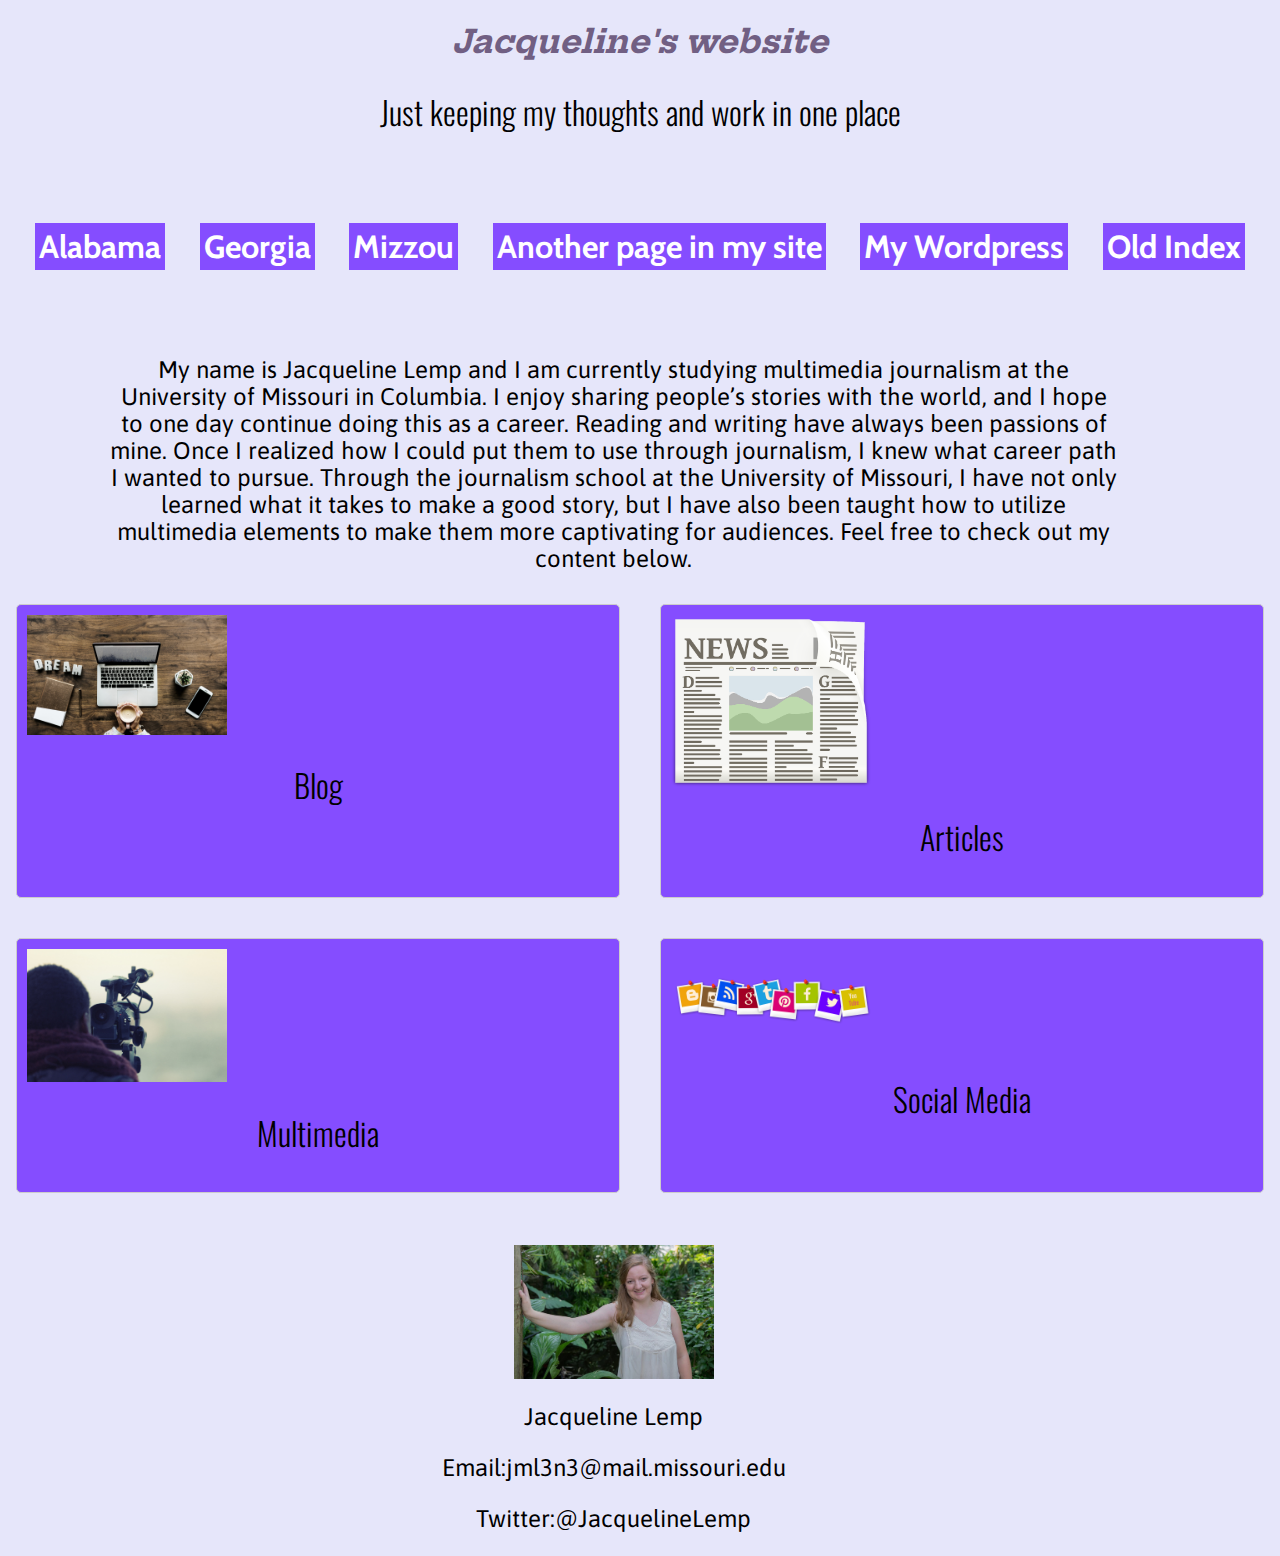
==== index.html @ 28d4bd00 "style" ====
<!DOCTYPE html PUBLIC "-//W3C//DTD XHTML 1.0 Transitional//EN"
   "http://www.w3.org/TR/xhtml1/DTD/xhtml1-transitional.dtd">

   <html xmlns="http://www.w3.org/1999/xhtml">

   <head>
     <title>Jacqueline Lemp 4502</title>
     <meta http-equiv="content-type"
    content="text/html;charset=utf-8" />

    <title>	Grid Layout </title>
      <meta charset="utf-8" />
      
      <meta name="viewport" content="width=device-width, initial-scale=1.0">


<link href="https://fonts.googleapis.com/css?family=Asap|Cabin|Hepta+Slab|Oswald&display=swap" rel="stylesheet">


<link rel="stylesheet" type="text/css" href="style.css" />


  </head>
<body>

<div id="nav">

  <h1>Jacqueline's website</h1>
  <h2>Just keeping my thoughts and work in one place</h2>

  <div class="nav">
  	<div class="item-1 item"><a href="https://www.secsports.com/schedule/football/alabama-crimson-tide" target="_blank" >Alabama</a></div>
  	<div class="item-2 item"><a href="https://www.secsports.com/schedule/football/georgia-bulldogs" target="_blank" >Georgia</a></div>
  	<div class="item-3 item"><a href="https://www.secsports.com/schedule/football/missouri-tigers" target="_blank" >Mizzou</a></div>
  	<div class="item-4 item"><a href="index2.html">Another page in my site</a></div>
  	<div class="item-5 item"><a href="https://www.jacquelinemlemp.wordpress.com" target="_blank" >My Wordpress</a></div>
    <div class="item-6 item"><a href="oldindex.html">Old Index</a></div>
  </div>
</div>

<div class="container">
<p> My name is Jacqueline Lemp and I am currently studying multimedia journalism at the University of Missouri in Columbia.
  I enjoy sharing people’s stories with the world, and I hope to one day continue doing this as a career.
  Reading and writing have always been passions of mine. Once I realized how I could put them to use through journalism, I knew what career path I wanted to pursue.
Through the journalism school at the University of Missouri, I have not only learned what it takes to make a good story,
but I have also been taught how to utilize multimedia elements to make them more captivating for audiences.
Feel free to check out my content below. </p>
  </div>

<ul class="cards">
  <li class="card1">
    <img src="blog.jpg" alt="Blog" width=200px />
    <h2>Blog</h2>
  </li>
  <li class="card2">
    <img src="news.png" alt="Articles" width=200px />
    <h2>Articles</h2>
    </li>
  <li class="card3">
    <img src="videographer.jpg" alt="Multimedia News" width=200px />
      <h2>Multimedia</h2>
    </li>
  <li class="card4">
    <img src="social media.png" alt="Social Media" width=200px />
    <h2>Social Media</h2>
  </li>
</ul>

<p><a href="mailto:jml3n3@mail.missouri.edu"><img src="Image-1.png" alt="Jacqueline's profile photo" width="200px" /></a></p>



  <p>Jacqueline Lemp</p>
  <p>Email:jml3n3@mail.missouri.edu</p>
  <p>Twitter:@JacquelineLemp</p>


  </body>
   </html>
---- style.css ----
/*styles go here*/

p {
  color: black;
  text-align: center;
  font-family: 'Asap', Helvetica, sans-serif;
  font-weight: 400;
  max-width: 80%;
  padding-left: 100px;
  padding-right: 300px:

}


body {
  background-color: lavender;
}

h1 {
  text-align:center;
  color: #715F83;
font-family: 'Hepta Slab', Georgia, serif;
font-style: italic;
font-weight: 700;
}

h2 {
  text-align: center;
  color: black;
  font-family: 'Oswald', Helvetica, sans-serif;
  font-weight: 300;
}

#nav {
  padding: 0;
  list-style-type:none;
}

#nav li{
  padding: 0;
  border-bottom: 1px solid #ccc;
}

#nav a:link, a:visited {
display:block;
color: #fff;
background-color: #854DFF;
font-family: 'Cabin', Georgia, sans-serif;
font-weight:bold;
font-size: 32px;
text-align: center;
text-decoration: none;
padding: 4px;
}

#nav a:hover, a:visited {
background-color: #6300BF
}


img {
  border: none;
  background-color: none;
}

.nav {
  display: flex;
  height: 150px;
	flex-direction: row;
	align-content: flex-end;
  align-content: center;
  align-content: space-around;
  justify-content: space-around;
	flex-wrap: wrap;
  padding: 10px;
  border-radius: 5px;
}

.cards {
    margin: 0 -10px;
    padding: 0;
    list-style: none;
    display: grid;
    grid-template-columns: 1fr 1fr;
    grid-gap: 20px;
}

.cards li {
    background-color: #854DFF;
    border: 1px solid #ccc;
    margin: 0 10px 20px 10px;
    padding: 10px;
    border-radius: 5px;
}

@media screen and (min-width: 300px){
  .cards {
    margin: 0 -10px;
    padding: 8px;
    list-style: none;
    display: grid;
    grid-template-columns: 1fr 1fr;
    grid-gap: 20px;
}

 h2{
   font-size: 1.5em;
 }


}
@media screen and (min-width: 800px) {

  .cards {
    margin: 0 -10px;
    padding: 8px;
    list-style: none;
    display: grid;
    grid-template-rows: 1fr;
    grid-gap: 20px;
  }

  h2{
    font-size: 2em;
  }
  p{
    font-size: 1.5em;
  }
}
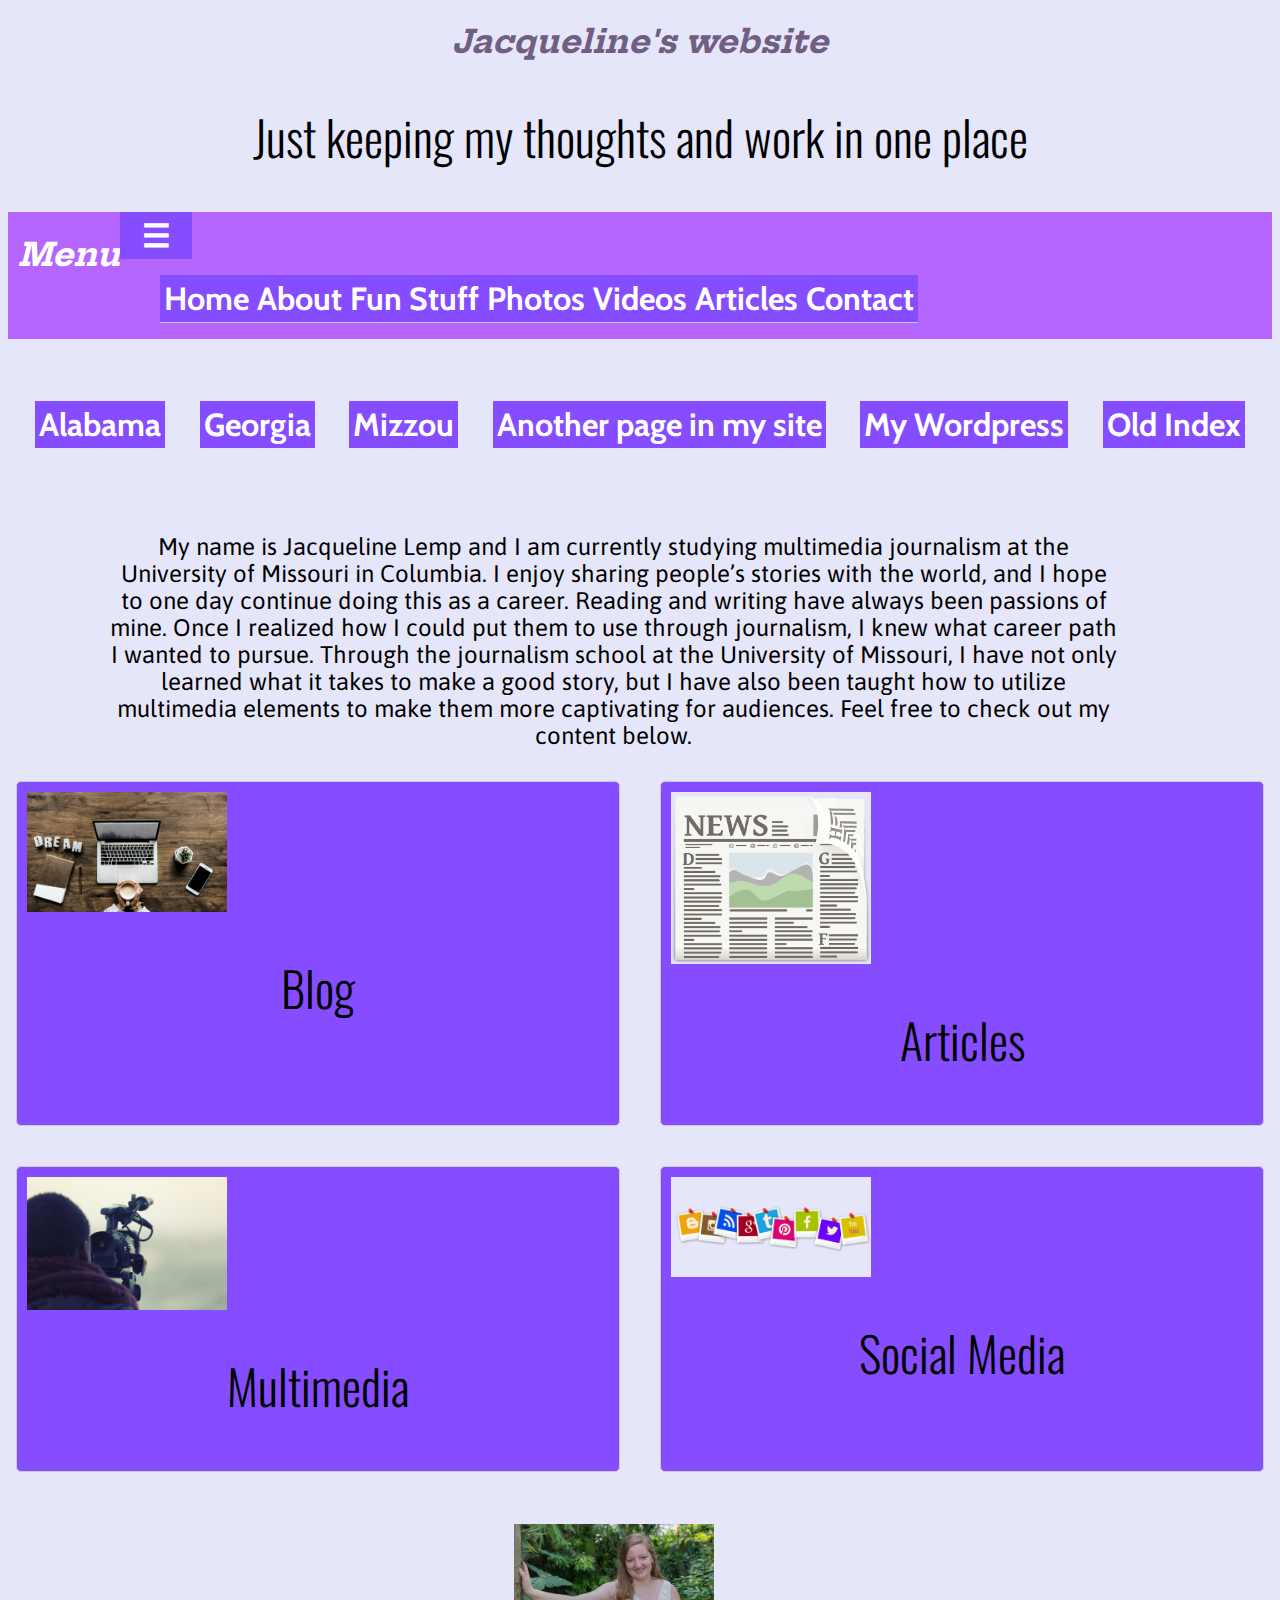
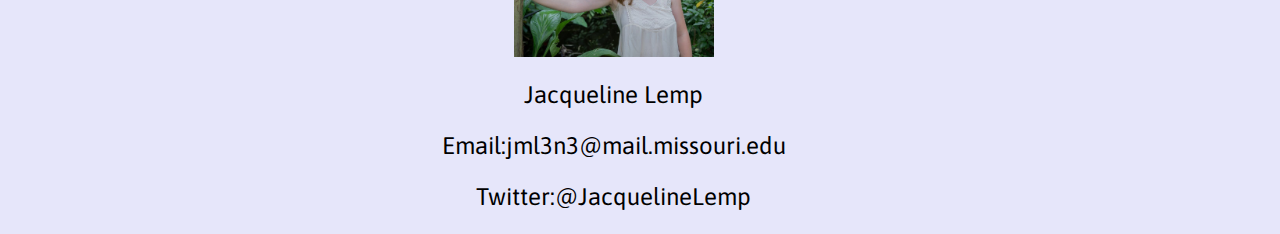
==== commit 6758eeac: "added menu" ====
--- a/index.html
+++ b/index.html
@@ -10,7 +10,7 @@
 
     <title>	Grid Layout </title>
       <meta charset="utf-8" />
-      
+
       <meta name="viewport" content="width=device-width, initial-scale=1.0">
 
 
@@ -19,16 +19,38 @@
 
 <link rel="stylesheet" type="text/css" href="style.css" />
 
+<title>Responsive menu</title>
+  <meta http-equiv="content-type" content="text/html;charset=utf-8" />
+  <link rel="stylesheet" href="style.css">
+  <script src="https://code.jquery.com/jquery-1.12.0.min.js"></script>
+  <script src="menu.js" type="text/javascript"></script>
+
 
   </head>
 <body>
 
-<div id="nav">
+<div id="other">
 
   <h1>Jacqueline's website</h1>
   <h2>Just keeping my thoughts and work in one place</h2>
 
-  <div class="nav">
+  <header>
+  <h1>Menu</h1>
+<nav>
+<a class="menu-trigger" href="#">&#9776;</a>
+<ul>
+  <li><a href="#">Home</a></li>
+  <li><a href="#">About</a></li>
+  <li><a href="#">Fun Stuff</a></li>
+  <li><a href="#">Photos</a></li>
+  <li><a href="#">Videos</a></li>
+  <li><a href="#">Articles</a></li>
+  <li><a href="#">Contact</a></li>
+</ul>
+</nav>
+  </header>
+
+  <div class="other">
   	<div class="item-1 item"><a href="https://www.secsports.com/schedule/football/alabama-crimson-tide" target="_blank" >Alabama</a></div>
   	<div class="item-2 item"><a href="https://www.secsports.com/schedule/football/georgia-bulldogs" target="_blank" >Georgia</a></div>
   	<div class="item-3 item"><a href="https://www.secsports.com/schedule/football/missouri-tigers" target="_blank" >Mizzou</a></div>
--- a/style.css
+++ b/style.css
@@ -7,7 +7,7 @@
   font-weight: 400;
   max-width: 80%;
   padding-left: 100px;
-  padding-right: 300px:
+  padding-right: 100px;
 
 }
 
@@ -31,17 +31,17 @@
   font-weight: 300;
 }
 
-#nav {
+#other {
   padding: 0;
   list-style-type:none;
 }
 
-#nav li{
+#other li{
   padding: 0;
   border-bottom: 1px solid #ccc;
 }
 
-#nav a:link, a:visited {
+#other a:link, a:visited {
 display:block;
 color: #fff;
 background-color: #854DFF;
@@ -53,17 +53,17 @@
 padding: 4px;
 }
 
-#nav a:hover, a:visited {
+#other a:hover, a:visited {
 background-color: #6300BF
 }
 
 
 img {
   border: none;
-  background-color: none;
+  background-color: lavender;
 }
 
-.nav {
+.other {
   display: flex;
   height: 150px;
 	flex-direction: row;
@@ -93,23 +93,8 @@
     border-radius: 5px;
 }
 
-@media screen and (min-width: 300px){
-  .cards {
-    margin: 0 -10px;
-    padding: 8px;
-    list-style: none;
-    display: grid;
-    grid-template-columns: 1fr 1fr;
-    grid-gap: 20px;
-}
 
- h2{
-   font-size: 1.5em;
- }
-
-
-}
-@media screen and (min-width: 800px) {
+@media screen and (min-width: 600px) {
 
   .cards {
     margin: 0 -10px;
@@ -124,6 +109,89 @@
     font-size: 2em;
   }
   p{
-    font-size: 1.5em;
+    font-size: 1.3em;
+  }
+
+}
+
+
+@media screen and (min-width: 1000px){
+  .cards {
+    margin: 0 -10px;
+    padding: 8px;
+    list-style: none;
+    display: grid;
+    grid-template-columns: 1fr 1fr;
+    grid-gap: 20px;
+}
+
+ h2{
+   font-size: 3em;
+ }
+
+ p{
+   font-size: 1.5em;
+ }
+}
+
+
+nav ul li {
+  display: block;
+  border-top: 1px #79896D solid;
+}
+
+nav a {
+  color: #F8ECC2;
+  display: block;
+  text-decoration: none;
+  padding: 20px 30px;
+}
+
+header {
+  background-color: #B566FF;
+  margin: 0;
+  padding: 0 10px;
+}
+
+header {
+  display: flex;
+  flex-flow: row;
+}
+
+.menu-trigger {
+  order: 1;
+  font-size: 1.75em;
+  width: 2em;
+}
+
+header h1 {
+  order: 2;
+  color: white;
+  font-size: 2em;
+}
+
+nav ul {
+  display: none;
+}
+
+@media screen and (min-width: 700px) {
+  nav ul {
+    display: flex;
+  }
+
+  nav ul li {
+    border-top: none;
+  }
+
+  .menu-trigger {
+    display: none;
+  }
+
+  header h1 {
+    order: 1;
+  }
+
+  nav {
+    order: 2;
   }
 }
--- a/style.css
+++ b/style.css
@@ -7,7 +7,7 @@
   font-weight: 400;
   max-width: 80%;
   padding-left: 100px;
-  padding-right: 300px:
+  padding-right: 100px;
 
 }
 
@@ -31,17 +31,17 @@
   font-weight: 300;
 }
 
-#nav {
+#other {
   padding: 0;
   list-style-type:none;
 }
 
-#nav li{
+#other li{
   padding: 0;
   border-bottom: 1px solid #ccc;
 }
 
-#nav a:link, a:visited {
+#other a:link, a:visited {
 display:block;
 color: #fff;
 background-color: #854DFF;
@@ -53,17 +53,17 @@
 padding: 4px;
 }
 
-#nav a:hover, a:visited {
+#other a:hover, a:visited {
 background-color: #6300BF
 }
 
 
 img {
   border: none;
-  background-color: none;
+  background-color: lavender;
 }
 
-.nav {
+.other {
   display: flex;
   height: 150px;
 	flex-direction: row;
@@ -93,23 +93,8 @@
     border-radius: 5px;
 }
 
-@media screen and (min-width: 300px){
-  .cards {
-    margin: 0 -10px;
-    padding: 8px;
-    list-style: none;
-    display: grid;
-    grid-template-columns: 1fr 1fr;
-    grid-gap: 20px;
-}
 
- h2{
-   font-size: 1.5em;
- }
-
-
-}
-@media screen and (min-width: 800px) {
+@media screen and (min-width: 600px) {
 
   .cards {
     margin: 0 -10px;
@@ -124,6 +109,89 @@
     font-size: 2em;
   }
   p{
-    font-size: 1.5em;
+    font-size: 1.3em;
+  }
+
+}
+
+
+@media screen and (min-width: 1000px){
+  .cards {
+    margin: 0 -10px;
+    padding: 8px;
+    list-style: none;
+    display: grid;
+    grid-template-columns: 1fr 1fr;
+    grid-gap: 20px;
+}
+
+ h2{
+   font-size: 3em;
+ }
+
+ p{
+   font-size: 1.5em;
+ }
+}
+
+
+nav ul li {
+  display: block;
+  border-top: 1px #79896D solid;
+}
+
+nav a {
+  color: #F8ECC2;
+  display: block;
+  text-decoration: none;
+  padding: 20px 30px;
+}
+
+header {
+  background-color: #B566FF;
+  margin: 0;
+  padding: 0 10px;
+}
+
+header {
+  display: flex;
+  flex-flow: row;
+}
+
+.menu-trigger {
+  order: 1;
+  font-size: 1.75em;
+  width: 2em;
+}
+
+header h1 {
+  order: 2;
+  color: white;
+  font-size: 2em;
+}
+
+nav ul {
+  display: none;
+}
+
+@media screen and (min-width: 700px) {
+  nav ul {
+    display: flex;
+  }
+
+  nav ul li {
+    border-top: none;
+  }
+
+  .menu-trigger {
+    display: none;
+  }
+
+  header h1 {
+    order: 1;
+  }
+
+  nav {
+    order: 2;
   }
 }
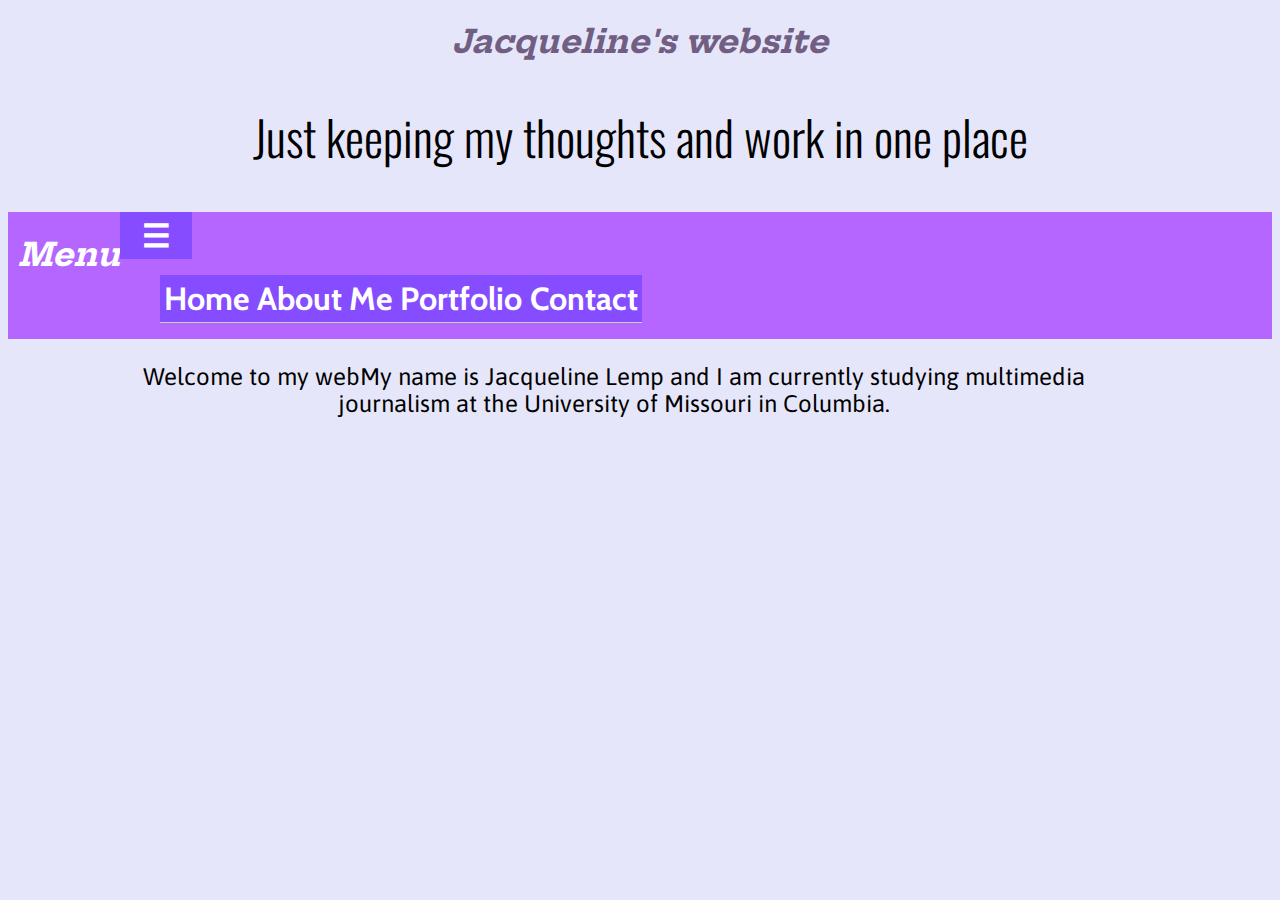
==== commit 29398df7: "idek" ====
--- a/index.html
+++ b/index.html
@@ -15,8 +15,6 @@
 
 
 <link href="https://fonts.googleapis.com/css?family=Asap|Cabin|Hepta+Slab|Oswald&display=swap" rel="stylesheet">
-
-
 <link rel="stylesheet" type="text/css" href="style.css" />
 
 <title>Responsive menu</title>
@@ -39,62 +37,19 @@
 <nav>
 <a class="menu-trigger" href="#">&#9776;</a>
 <ul>
-  <li><a href="#">Home</a></li>
-  <li><a href="#">About</a></li>
-  <li><a href="#">Fun Stuff</a></li>
-  <li><a href="#">Photos</a></li>
-  <li><a href="#">Videos</a></li>
-  <li><a href="#">Articles</a></li>
-  <li><a href="#">Contact</a></li>
+  <li><a href="index.html">Home</a></li>
+  <li><a href="index2.html">About Me</a></li>
+  <li><a href="portfolio.html">Portfolio</a></li>
+  <li><a href="contact.html">Contact</a></li>
 </ul>
 </nav>
   </header>
-
-  <div class="other">
-  	<div class="item-1 item"><a href="https://www.secsports.com/schedule/football/alabama-crimson-tide" target="_blank" >Alabama</a></div>
-  	<div class="item-2 item"><a href="https://www.secsports.com/schedule/football/georgia-bulldogs" target="_blank" >Georgia</a></div>
-  	<div class="item-3 item"><a href="https://www.secsports.com/schedule/football/missouri-tigers" target="_blank" >Mizzou</a></div>
-  	<div class="item-4 item"><a href="index2.html">Another page in my site</a></div>
-  	<div class="item-5 item"><a href="https://www.jacquelinemlemp.wordpress.com" target="_blank" >My Wordpress</a></div>
-    <div class="item-6 item"><a href="oldindex.html">Old Index</a></div>
-  </div>
 </div>
 
 <div class="container">
-<p> My name is Jacqueline Lemp and I am currently studying multimedia journalism at the University of Missouri in Columbia.
-  I enjoy sharing people’s stories with the world, and I hope to one day continue doing this as a career.
-  Reading and writing have always been passions of mine. Once I realized how I could put them to use through journalism, I knew what career path I wanted to pursue.
-Through the journalism school at the University of Missouri, I have not only learned what it takes to make a good story,
-but I have also been taught how to utilize multimedia elements to make them more captivating for audiences.
-Feel free to check out my content below. </p>
+<p> Welcome to my webMy name is Jacqueline Lemp and I am currently studying multimedia journalism at the University of Missouri in Columbia.
+ </p>
   </div>
-
-<ul class="cards">
-  <li class="card1">
-    <img src="blog.jpg" alt="Blog" width=200px />
-    <h2>Blog</h2>
-  </li>
-  <li class="card2">
-    <img src="news.png" alt="Articles" width=200px />
-    <h2>Articles</h2>
-    </li>
-  <li class="card3">
-    <img src="videographer.jpg" alt="Multimedia News" width=200px />
-      <h2>Multimedia</h2>
-    </li>
-  <li class="card4">
-    <img src="social media.png" alt="Social Media" width=200px />
-    <h2>Social Media</h2>
-  </li>
-</ul>
-
-<p><a href="mailto:jml3n3@mail.missouri.edu"><img src="Image-1.png" alt="Jacqueline's profile photo" width="200px" /></a></p>
-
-
-
-  <p>Jacqueline Lemp</p>
-  <p>Email:jml3n3@mail.missouri.edu</p>
-  <p>Twitter:@JacquelineLemp</p>
 
 
   </body>
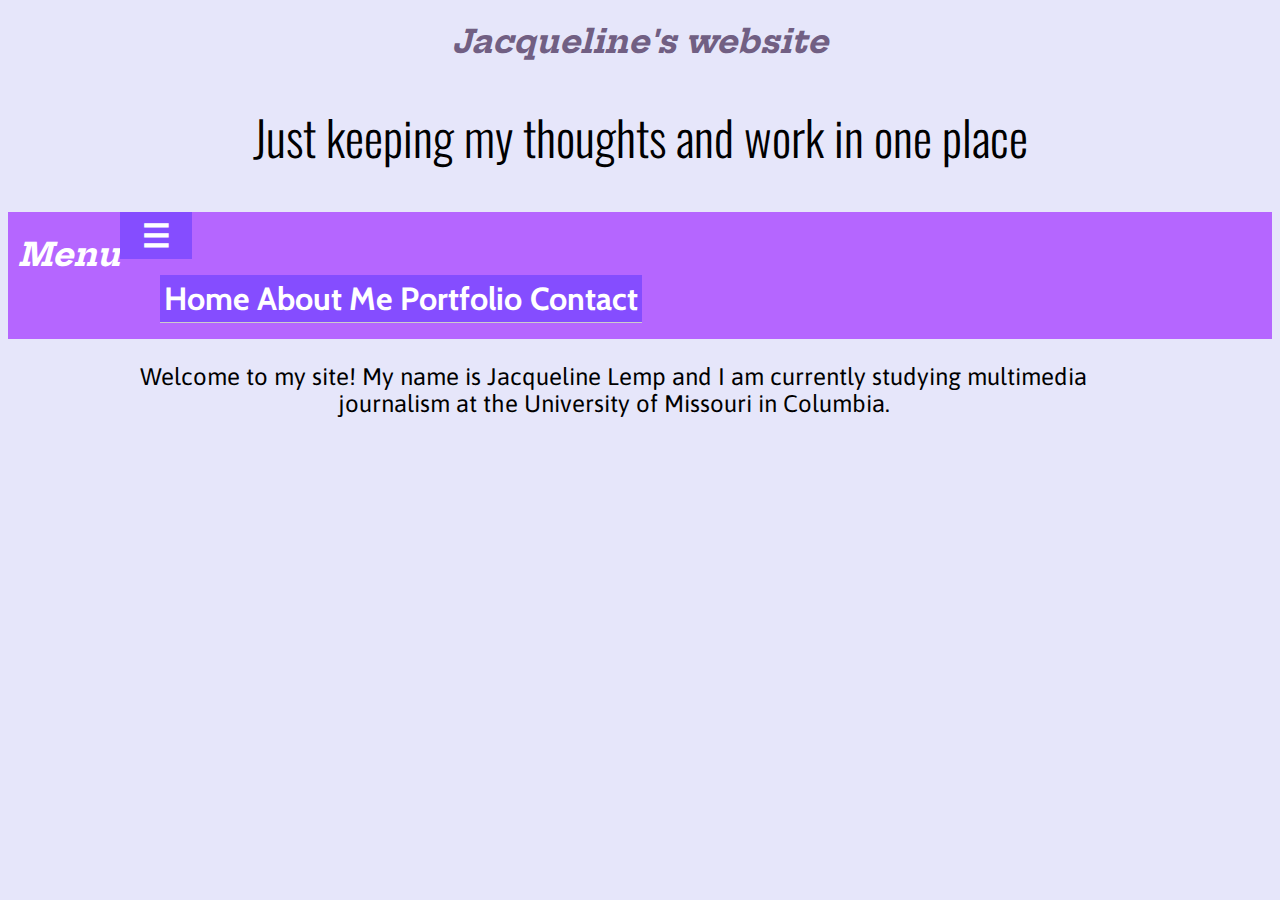
==== commit b1592d1f: "tryna fix stuff" ====
--- a/index.html
+++ b/index.html
@@ -1,7 +1,4 @@
-<!DOCTYPE html PUBLIC "-//W3C//DTD XHTML 1.0 Transitional//EN"
-   "http://www.w3.org/TR/xhtml1/DTD/xhtml1-transitional.dtd">
-
-   <html xmlns="http://www.w3.org/1999/xhtml">
+<!DOCTYPE html>
 
    <head>
      <title>Jacqueline Lemp 4502</title>
@@ -47,7 +44,7 @@
 </div>
 
 <div class="container">
-<p> Welcome to my webMy name is Jacqueline Lemp and I am currently studying multimedia journalism at the University of Missouri in Columbia.
+<p> Welcome to my site! My name is Jacqueline Lemp and I am currently studying multimedia journalism at the University of Missouri in Columbia.
  </p>
   </div>
 
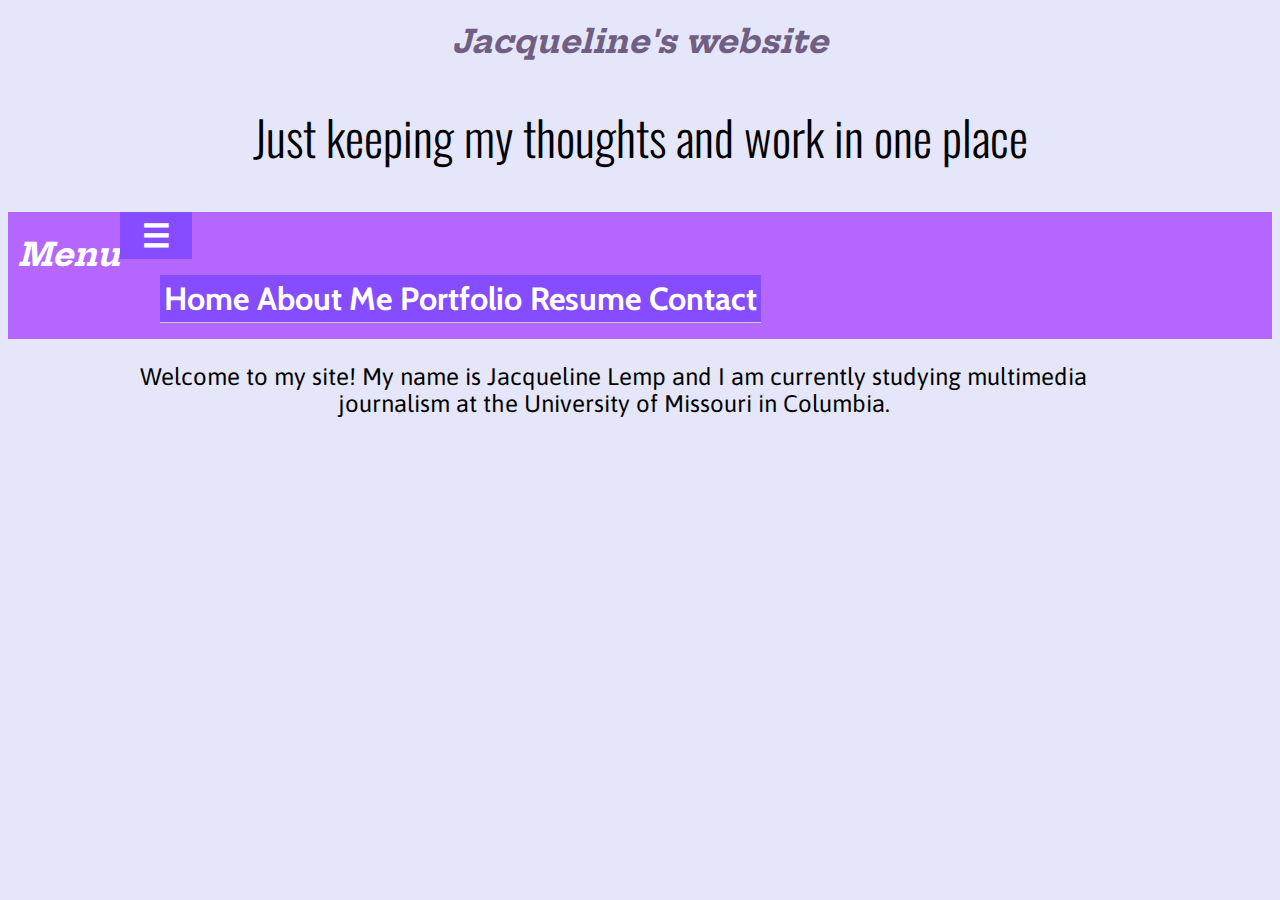
==== commit 39004896: "putting in dat content" ====
--- a/index.html
+++ b/index.html
@@ -2,8 +2,6 @@
 
    <head>
      <title>Jacqueline Lemp 4502</title>
-     <meta http-equiv="content-type"
-    content="text/html;charset=utf-8" />
 
     <title>	Grid Layout </title>
       <meta charset="utf-8" />
@@ -37,6 +35,7 @@
   <li><a href="index.html">Home</a></li>
   <li><a href="index2.html">About Me</a></li>
   <li><a href="portfolio.html">Portfolio</a></li>
+  <li><a href="resume.html">Resume</a></li>
   <li><a href="contact.html">Contact</a></li>
 </ul>
 </nav>
@@ -45,7 +44,7 @@
 
 <div class="container">
 <p> Welcome to my site! My name is Jacqueline Lemp and I am currently studying multimedia journalism at the University of Missouri in Columbia.
- </p>
+</p>
   </div>
 
 
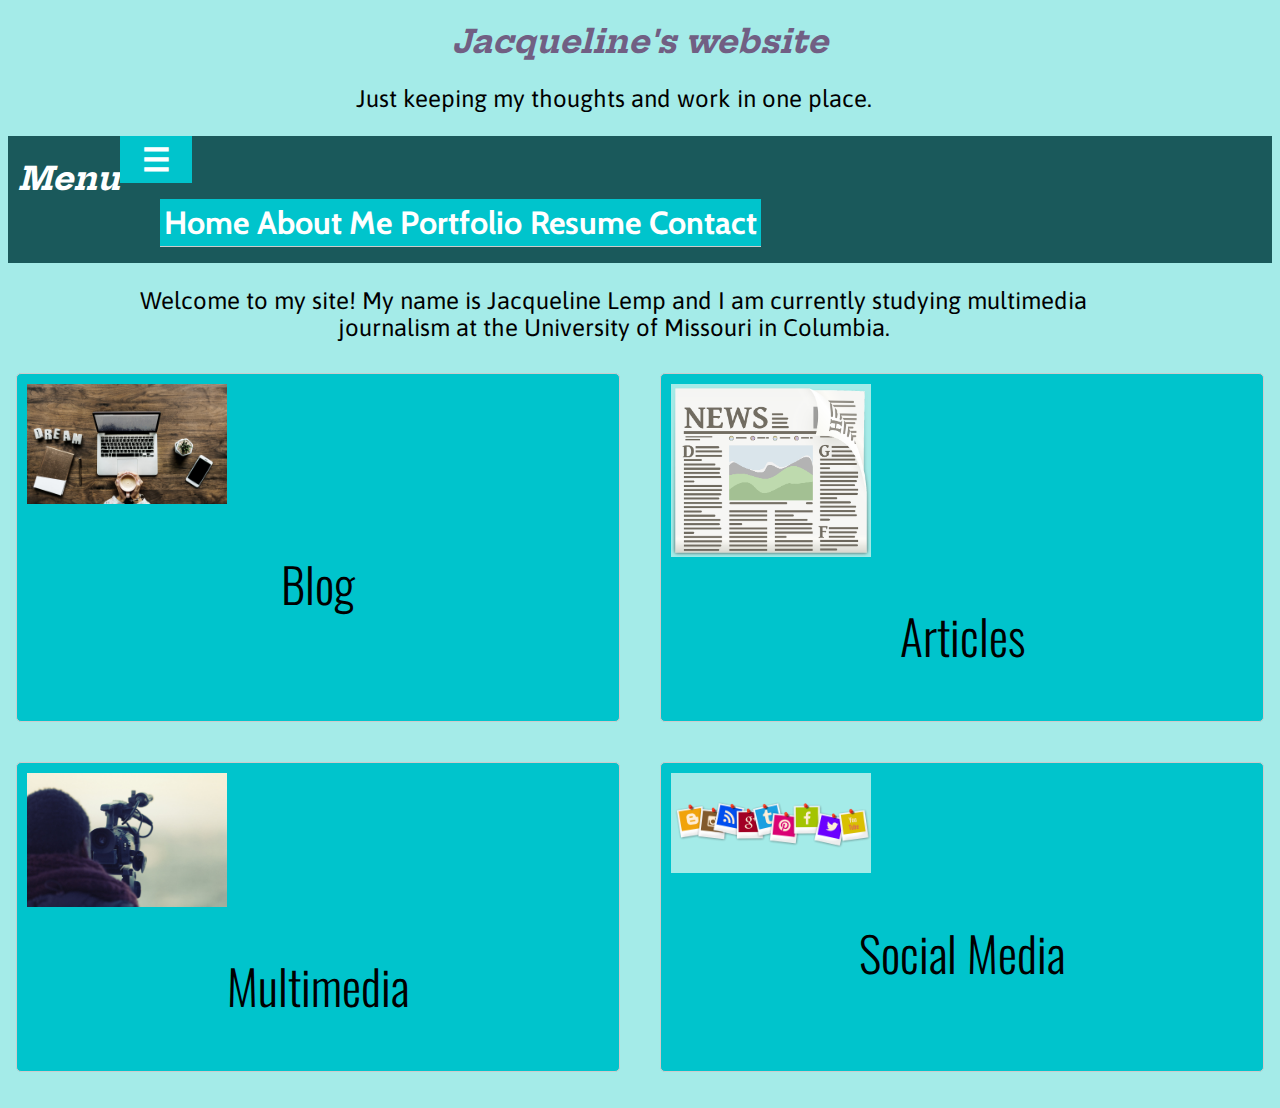
==== commit 4a48ec7f: "still working through stuff" ====
--- a/index.html
+++ b/index.html
@@ -25,7 +25,7 @@
 <div id="other">
 
   <h1>Jacqueline's website</h1>
-  <h2>Just keeping my thoughts and work in one place</h2>
+    <p>Just keeping my thoughts and work in one place.</p>
 
   <header>
   <h1>Menu</h1>
@@ -43,10 +43,31 @@
 </div>
 
 <div class="container">
+
+
 <p> Welcome to my site! My name is Jacqueline Lemp and I am currently studying multimedia journalism at the University of Missouri in Columbia.
 </p>
   </div>
 
+  <ul class="cards">
+    <li class="card1">
+      <img src="blog.jpg" alt="Blog" width=200px />
+      <h2>Blog</h2>
+    </li>
+    <li class="card2">
+      <img src="news.png" alt="Articles" width=200px />
+      <h2>Articles</h2>
+      </li>
+    <li class="card3">
+      <img src="videographer.jpg" alt="Multimedia News" width=200px />
+        <h2>Multimedia</h2>
+      </li>
+    <li class="card4">
+      <img src="social media.png" alt="Social Media" width=200px />
+      <h2>Social Media</h2>
+    </li>
+  </ul>
+
 
   </body>
    </html>
--- a/style.css
+++ b/style.css
@@ -13,7 +13,7 @@
 
 
 body {
-  background-color: lavender;
+  background-color: #A4EBE8;
 }
 
 h1 {
@@ -44,7 +44,7 @@
 #other a:link, a:visited {
 display:block;
 color: #fff;
-background-color: #854DFF;
+background-color: #00C4CC;
 font-family: 'Cabin', Georgia, sans-serif;
 font-weight:bold;
 font-size: 32px;
@@ -54,13 +54,13 @@
 }
 
 #other a:hover, a:visited {
-background-color: #6300BF
+background-color: #00C4CC
 }
 
 
 img {
   border: none;
-  background-color: lavender;
+  background-color: #A4EBE8;
 }
 
 .other {
@@ -86,7 +86,7 @@
 }
 
 .cards li {
-    background-color: #854DFF;
+    background-color: #00C4CC;
     border: 1px solid #ccc;
     margin: 0 10px 20px 10px;
     padding: 10px;
@@ -137,7 +137,7 @@
 
 nav ul li {
   display: block;
-  border-top: 1px #79896D solid;
+  border-top: 1px #00C4CC solid;
 }
 
 nav a {
@@ -148,7 +148,7 @@
 }
 
 header {
-  background-color: #B566FF;
+  background-color: #1A595B;
   margin: 0;
   padding: 0 10px;
 }
--- a/style.css
+++ b/style.css
@@ -13,7 +13,7 @@
 
 
 body {
-  background-color: lavender;
+  background-color: #A4EBE8;
 }
 
 h1 {
@@ -44,7 +44,7 @@
 #other a:link, a:visited {
 display:block;
 color: #fff;
-background-color: #854DFF;
+background-color: #00C4CC;
 font-family: 'Cabin', Georgia, sans-serif;
 font-weight:bold;
 font-size: 32px;
@@ -54,13 +54,13 @@
 }
 
 #other a:hover, a:visited {
-background-color: #6300BF
+background-color: #00C4CC
 }
 
 
 img {
   border: none;
-  background-color: lavender;
+  background-color: #A4EBE8;
 }
 
 .other {
@@ -86,7 +86,7 @@
 }
 
 .cards li {
-    background-color: #854DFF;
+    background-color: #00C4CC;
     border: 1px solid #ccc;
     margin: 0 10px 20px 10px;
     padding: 10px;
@@ -137,7 +137,7 @@
 
 nav ul li {
   display: block;
-  border-top: 1px #79896D solid;
+  border-top: 1px #00C4CC solid;
 }
 
 nav a {
@@ -148,7 +148,7 @@
 }
 
 header {
-  background-color: #B566FF;
+  background-color: #1A595B;
   margin: 0;
   padding: 0 10px;
 }
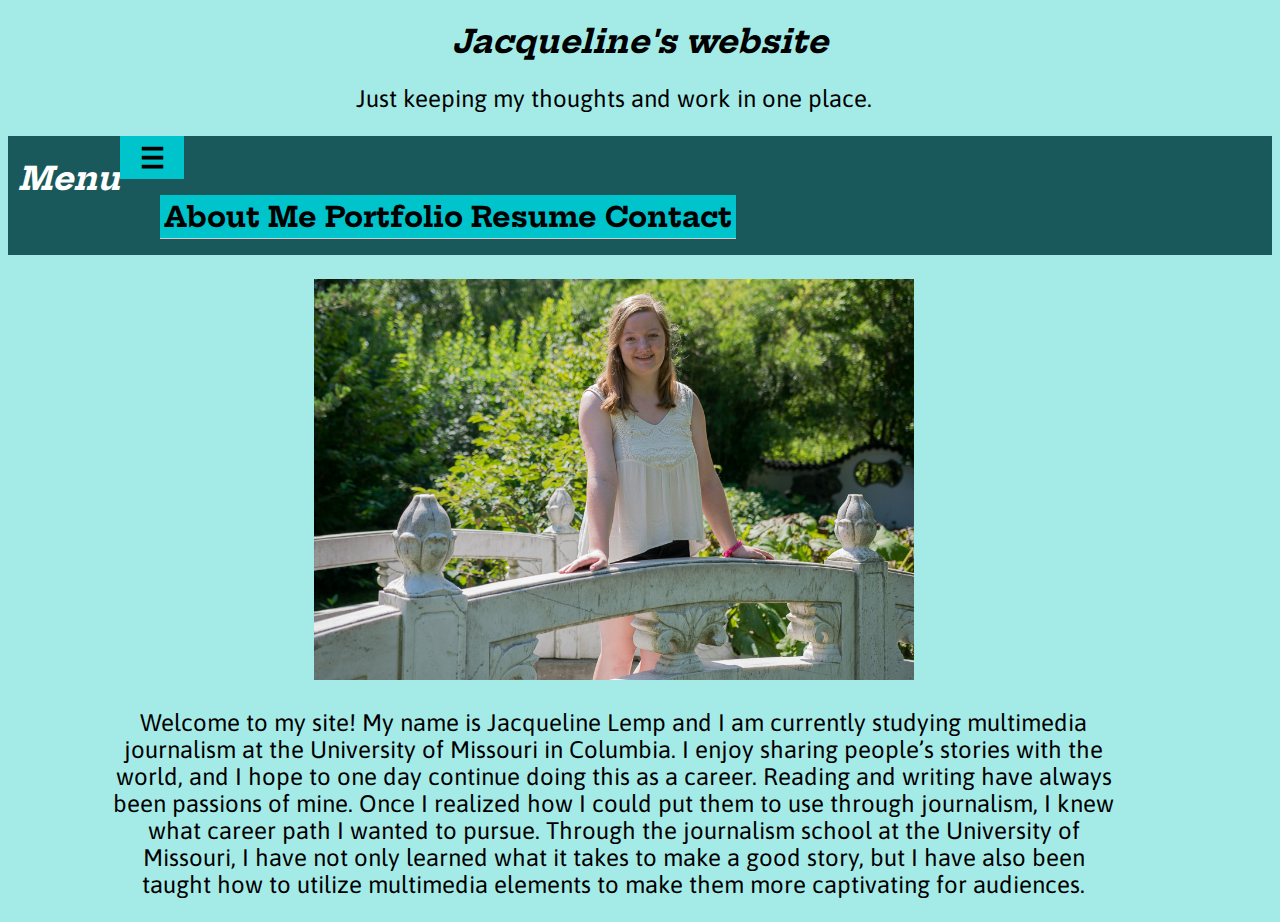
==== commit c9ad60df: "keeping it going" ====
--- a/index.html
+++ b/index.html
@@ -32,41 +32,23 @@
 <nav>
 <a class="menu-trigger" href="#">&#9776;</a>
 <ul>
-  <li><a href="index.html">Home</a></li>
-  <li><a href="index2.html">About Me</a></li>
+  <li><a href="index.html">About Me</a></li>
   <li><a href="portfolio.html">Portfolio</a></li>
   <li><a href="resume.html">Resume</a></li>
   <li><a href="contact.html">Contact</a></li>
 </ul>
 </nav>
   </header>
-</div>
 
-<div class="container">
-
-
-<p> Welcome to my site! My name is Jacqueline Lemp and I am currently studying multimedia journalism at the University of Missouri in Columbia.
-</p>
-  </div>
-
-  <ul class="cards">
-    <li class="card1">
-      <img src="blog.jpg" alt="Blog" width=200px />
-      <h2>Blog</h2>
-    </li>
-    <li class="card2">
-      <img src="news.png" alt="Articles" width=200px />
-      <h2>Articles</h2>
-      </li>
-    <li class="card3">
-      <img src="videographer.jpg" alt="Multimedia News" width=200px />
-        <h2>Multimedia</h2>
-      </li>
-    <li class="card4">
-      <img src="social media.png" alt="Social Media" width=200px />
-      <h2>Social Media</h2>
-    </li>
-  </ul>
+  <p><img src="bridge.jpg" alt="on the bridge" width="600px" /></p>
+    <div class="container">
+    <p>
+      Welcome to my site! My name is Jacqueline Lemp and I am currently studying multimedia journalism at the University of Missouri in Columbia. I enjoy sharing people’s stories with the world, and I hope to one day continue doing this as a career.
+      Reading and writing have always been passions of mine. Once I realized how I could put them to use through journalism, I knew what career path I wanted to pursue.
+    Through the journalism school at the University of Missouri, I have not only learned what it takes to make a good story,
+    but I have also been taught how to utilize multimedia elements to make them more captivating for audiences.
+ </p>
+      </div>
 
 
   </body>
--- a/style.css
+++ b/style.css
@@ -18,7 +18,7 @@
 
 h1 {
   text-align:center;
-  color: #715F83;
+  color: black;
 font-family: 'Hepta Slab', Georgia, serif;
 font-style: italic;
 font-weight: 700;
@@ -43,11 +43,11 @@
 
 #other a:link, a:visited {
 display:block;
-color: #fff;
+color: black;
 background-color: #00C4CC;
-font-family: 'Cabin', Georgia, sans-serif;
+font-family: 'Hepta Slab', Georgia, sans-serif;
 font-weight:bold;
-font-size: 32px;
+font-size: 28px;
 text-align: center;
 text-decoration: none;
 padding: 4px;
@@ -65,12 +65,11 @@
 
 .other {
   display: flex;
-  height: 150px;
+  height: 100px;
 	flex-direction: row;
 	align-content: flex-end;
   align-content: center;
-  align-content: space-around;
-  justify-content: space-around;
+  justify-content: space-evenly;
 	flex-wrap: wrap;
   padding: 10px;
   border-radius: 5px;
@@ -162,6 +161,7 @@
   order: 1;
   font-size: 1.75em;
   width: 2em;
+
 }
 
 header h1 {
@@ -195,3 +195,9 @@
     order: 2;
   }
 }
+
+
+
+.caption {
+  font-size: 0.75em;
+}
--- a/style.css
+++ b/style.css
@@ -18,7 +18,7 @@
 
 h1 {
   text-align:center;
-  color: #715F83;
+  color: black;
 font-family: 'Hepta Slab', Georgia, serif;
 font-style: italic;
 font-weight: 700;
@@ -43,11 +43,11 @@
 
 #other a:link, a:visited {
 display:block;
-color: #fff;
+color: black;
 background-color: #00C4CC;
-font-family: 'Cabin', Georgia, sans-serif;
+font-family: 'Hepta Slab', Georgia, sans-serif;
 font-weight:bold;
-font-size: 32px;
+font-size: 28px;
 text-align: center;
 text-decoration: none;
 padding: 4px;
@@ -65,12 +65,11 @@
 
 .other {
   display: flex;
-  height: 150px;
+  height: 100px;
 	flex-direction: row;
 	align-content: flex-end;
   align-content: center;
-  align-content: space-around;
-  justify-content: space-around;
+  justify-content: space-evenly;
 	flex-wrap: wrap;
   padding: 10px;
   border-radius: 5px;
@@ -162,6 +161,7 @@
   order: 1;
   font-size: 1.75em;
   width: 2em;
+
 }
 
 header h1 {
@@ -195,3 +195,9 @@
     order: 2;
   }
 }
+
+
+
+.caption {
+  font-size: 0.75em;
+}
